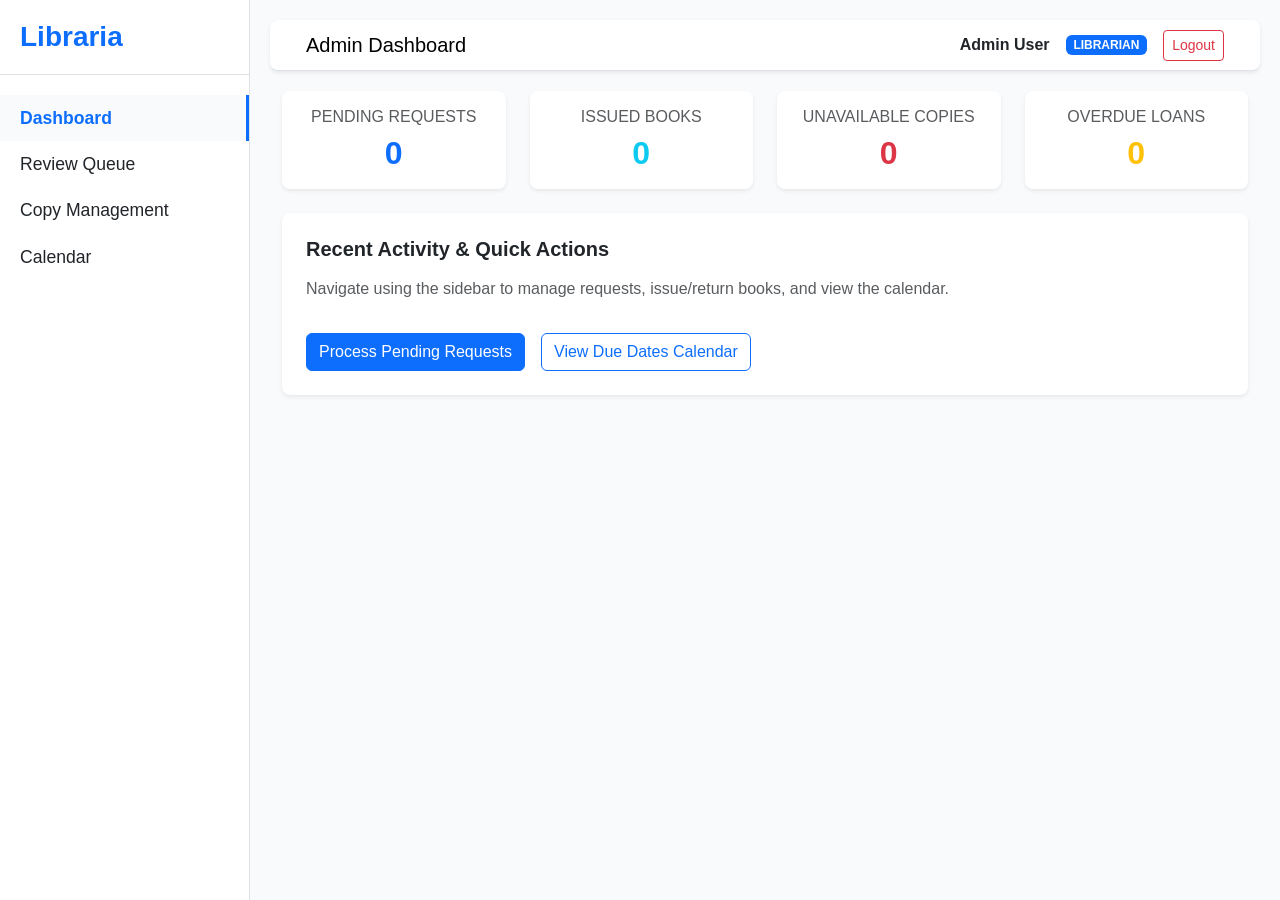
==== frontend/admin/index.html @ 79e22cbc "feat: remove login page and fix directory listing on root" ====
<!DOCTYPE html>
<html>
<head>
    <meta http-equiv="refresh" content="0; url=adminDashboard.html">
    <title>Redirecting...</title>
</head>
<body>
    <p>Redirecting to <a href="adminDashboard.html">Admin Dashboard</a>...</p>
</body>
</html>
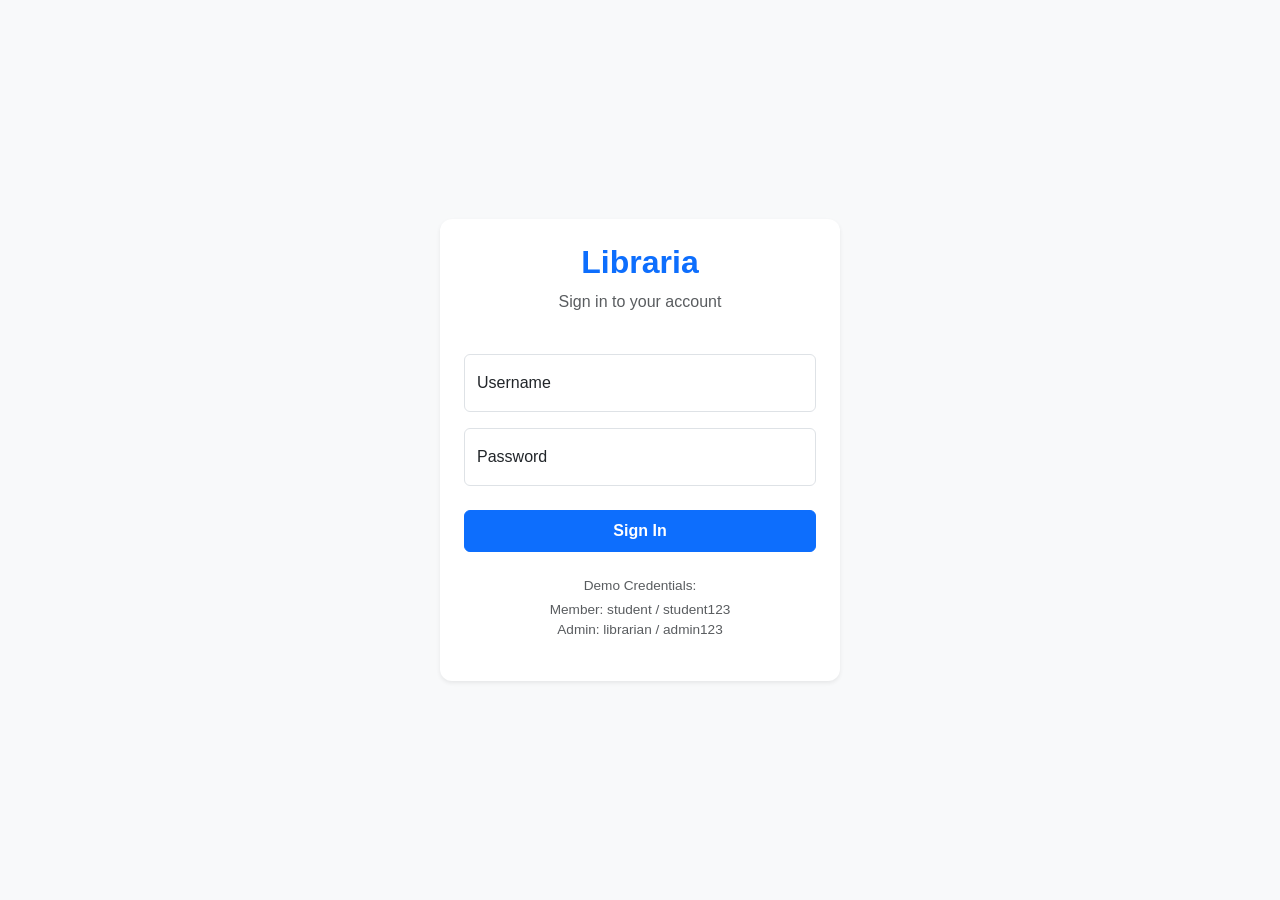
==== commit c83606a7: "feat: restore login page and make it default" ====
--- a/frontend/admin/index.html
+++ b/frontend/admin/index.html
@@ -1,10 +1,10 @@
 <!DOCTYPE html>
 <html>
 <head>
-    <meta http-equiv="refresh" content="0; url=adminDashboard.html">
+    <meta http-equiv="refresh" content="0; url=login.html">
     <title>Redirecting...</title>
 </head>
 <body>
-    <p>Redirecting to <a href="adminDashboard.html">Admin Dashboard</a>...</p>
+    <p>Redirecting to <a href="login.html">Login</a>...</p>
 </body>
 </html>
